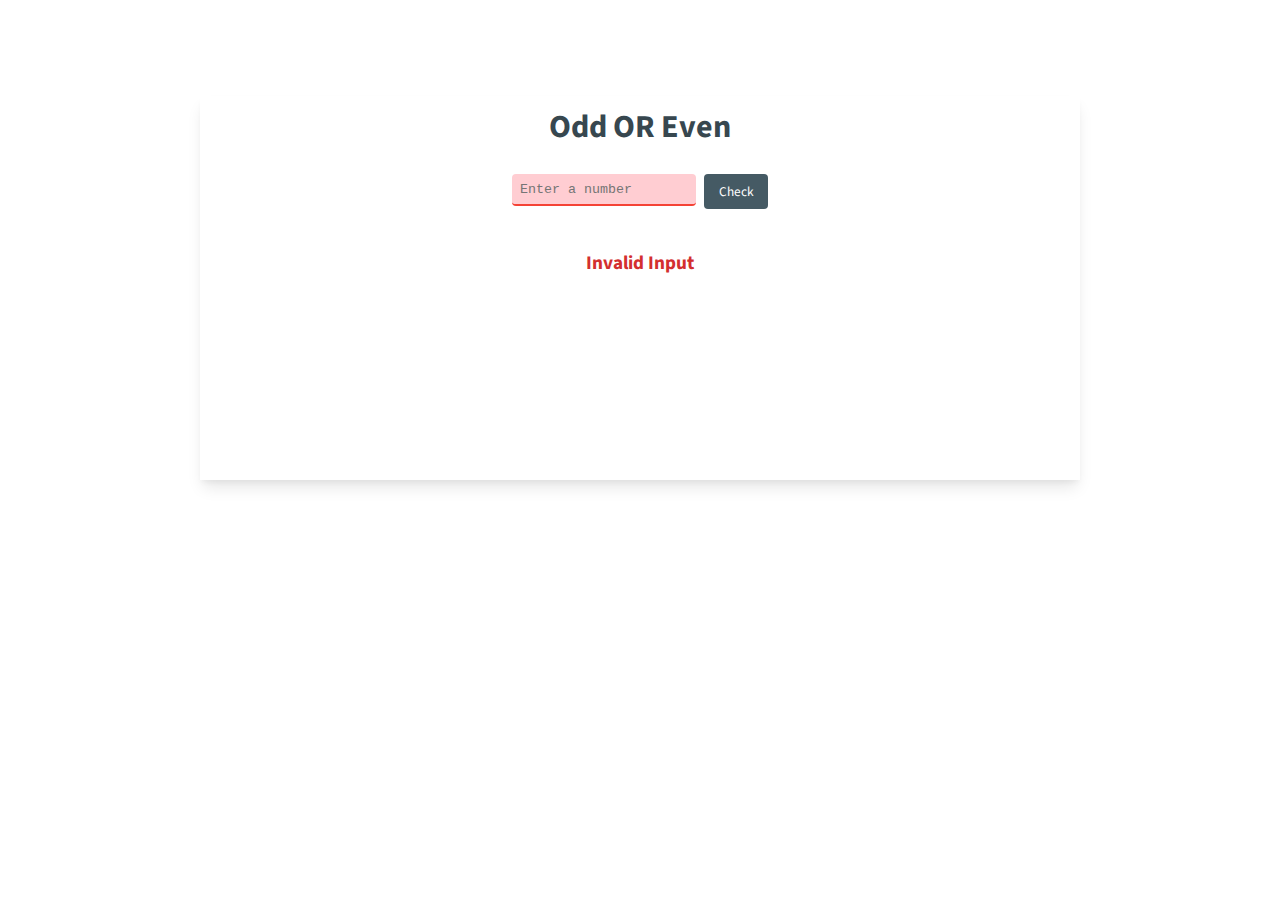
==== tasks/task2/index.html @ f21be954 "Task #2" ====
<!DOCTYPE html>
<html lang="en">
  <head>
    <meta charset="UTF-8" />
    <meta http-equiv="X-UA-Compatible" content="IE=edge" />
    <meta name="viewport" content="width=device-width, initial-scale=1.0" />
    <link rel="preconnect" href="https://fonts.googleapis.com" />
    <link rel="preconnect" href="https://fonts.gstatic.com" crossorigin />
    <link
      href="https://fonts.googleapis.com/css2?family=Cousine&family=Source+Sans+Pro:wght@400;700&display=swap"
      rel="stylesheet"
    />
    <title>ODD OR EVEN</title>
    <script src="assets/script.js" defer></script>
    <link rel="stylesheet" href="assets/main.css" />
  </head>
  <body>
    <main>
      <div class="container">
        <h1>Odd OR Even</h1>
        <div class="controls">
          <input
            type="text"
            placeholder="Enter a number"
            class="invalidInput"
          />
          <button>Check</button>
        </div>
        <div id="result" class="result invalid">Invalid Input</div>
      </div>
    </main>
  </body>
</html>
---- tasks/task2/assets/main.css ----
* {
  margin: 0;
  padding: 0;
  box-sizing: border-box;
  font-family: 'Source Sans Pro', sans-serif;
}

main {
  margin-top: 6rem;
}
.container {
  margin: auto;
  padding: 8px;
  max-width: 55rem;
  height: 24rem;
  display: flex;
  flex-direction: column;
  align-items: center;
  gap: 1rem;
  box-shadow: rgba(0, 0, 0, 0.1) 0px 10px 15px -3px,
    rgba(0, 0, 0, 0.05) 0px 4px 6px -2px;
}

.result {
  padding-top: 1.5rem;
  font-weight: bold;
  color: #37474f;
  text-align: center;
  font-size: larger;
}

.controls {
  display: flex;
  gap: 8px;
}

input {
  height: 2rem;
  border-radius: 4px;
  border: 0;
  padding: 2px 8px;
  border-bottom: 2px solid #70645d;

  font-family: 'Cousine', monospace;
}

h1 {
  color: #37474f;
  padding-bottom: 0.5rem;
}

input:focus {
  outline: none;
  border-color: #78909c;
}

button {
  width: 4rem;
  border: none;
  border-radius: 4px;
  padding: 8px 8px;
  background-color: #455a64;
  color: white;
  cursor: pointer;
}

button:hover {
  background-color: #78909c;
}

.invalidInput {
  border-bottom: 2px solid #f44336;
  background-color: #ffcdd2;
}

.invalid {
  color: #d32f2f;
}
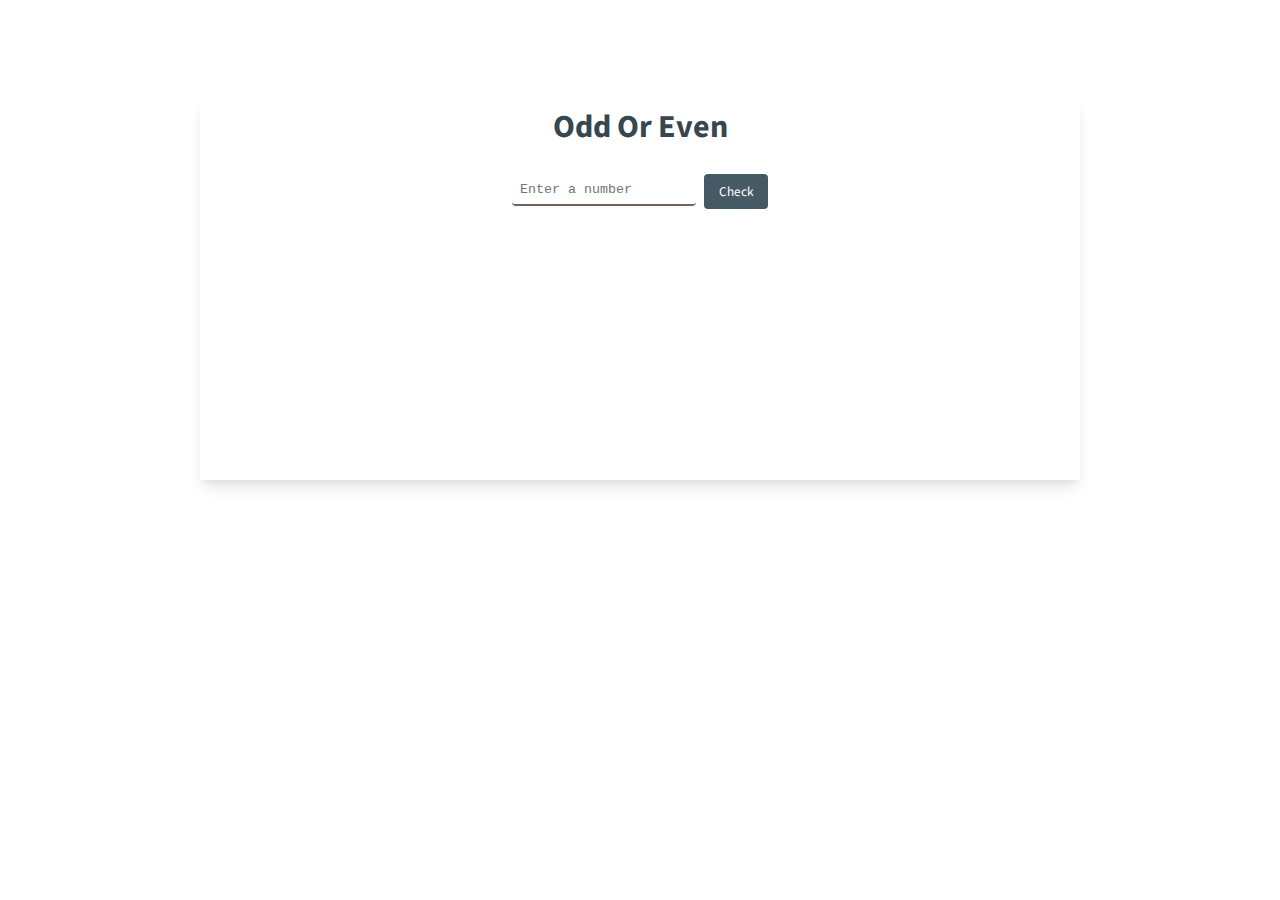
==== commit 2c12c673: "SolutionTask#2" ====
--- a/tasks/task2/index.html
+++ b/tasks/task2/index.html
@@ -1,33 +1,30 @@
 <!DOCTYPE html>
 <html lang="en">
-  <head>
-    <meta charset="UTF-8" />
-    <meta http-equiv="X-UA-Compatible" content="IE=edge" />
-    <meta name="viewport" content="width=device-width, initial-scale=1.0" />
-    <link rel="preconnect" href="https://fonts.googleapis.com" />
-    <link rel="preconnect" href="https://fonts.gstatic.com" crossorigin />
-    <link
-      href="https://fonts.googleapis.com/css2?family=Cousine&family=Source+Sans+Pro:wght@400;700&display=swap"
-      rel="stylesheet"
-    />
-    <title>ODD OR EVEN</title>
-    <script src="assets/script.js" defer></script>
-    <link rel="stylesheet" href="assets/main.css" />
-  </head>
-  <body>
-    <main>
-      <div class="container">
-        <h1>Odd OR Even</h1>
-        <div class="controls">
-          <input
-            type="text"
-            placeholder="Enter a number"
-            class="invalidInput"
-          />
-          <button>Check</button>
-        </div>
-        <div id="result" class="result invalid">Invalid Input</div>
+
+<head>
+  <meta charset="UTF-8" />
+  <meta http-equiv="X-UA-Compatible" content="IE=edge" />
+  <meta name="viewport" content="width=device-width, initial-scale=1.0" />
+  <link rel="preconnect" href="https://fonts.googleapis.com" />
+  <link rel="preconnect" href="https://fonts.gstatic.com" crossorigin />
+  <link href="https://fonts.googleapis.com/css2?family=Cousine&family=Source+Sans+Pro:wght@400;700&display=swap"
+    rel="stylesheet" />
+  <title>ODD OR EVEN</title>
+  <script src="assets/script.js" defer></script>
+  <link rel="stylesheet" href="assets/main.css" />
+</head>
+
+<body>
+  <main>
+    <div class="container">
+      <h1>Odd Or Even</h1>
+      <div class="controls">
+        <input id="inputBox" type="text" placeholder="Enter a number" class="invalid " />
+        <button id="button" onclick="verify()">Check</button>
       </div>
-    </main>
-  </body>
-</html>
+      <div id="result" class="result invalid"></div>
+    </div>
+  </main>
+</body>
+
+</html>